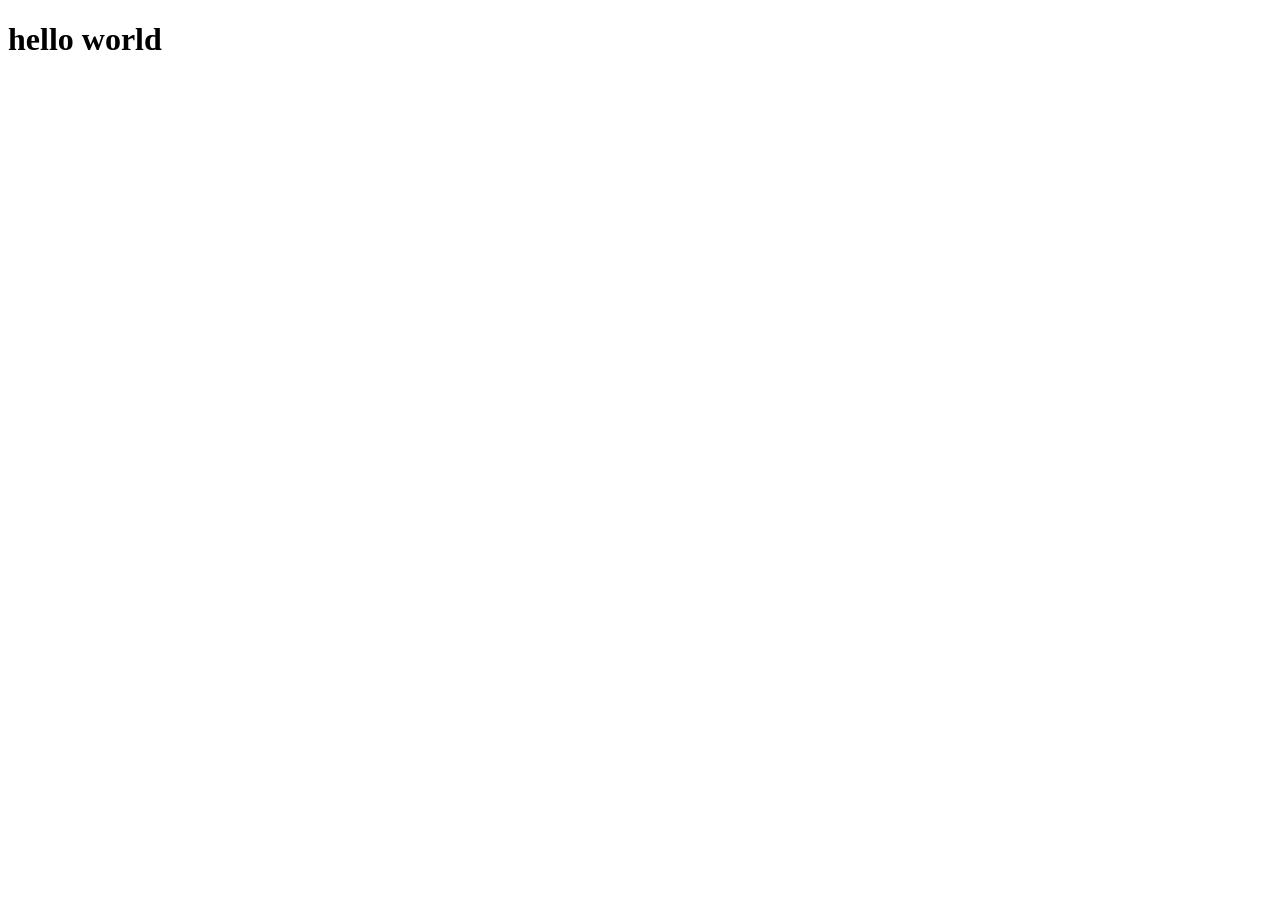
==== index.html @ 40a25dc0 "hello world" ====
<!DOCTYPE html>
<html lang="en">
<head>
    <meta charset="UTF-8">
    <meta name="viewport" content="width=device-width, initial-scale=1.0">
    <title>Document</title>
</head>
<body>
    <h1> hello world</h1>
    
</body>
</html>
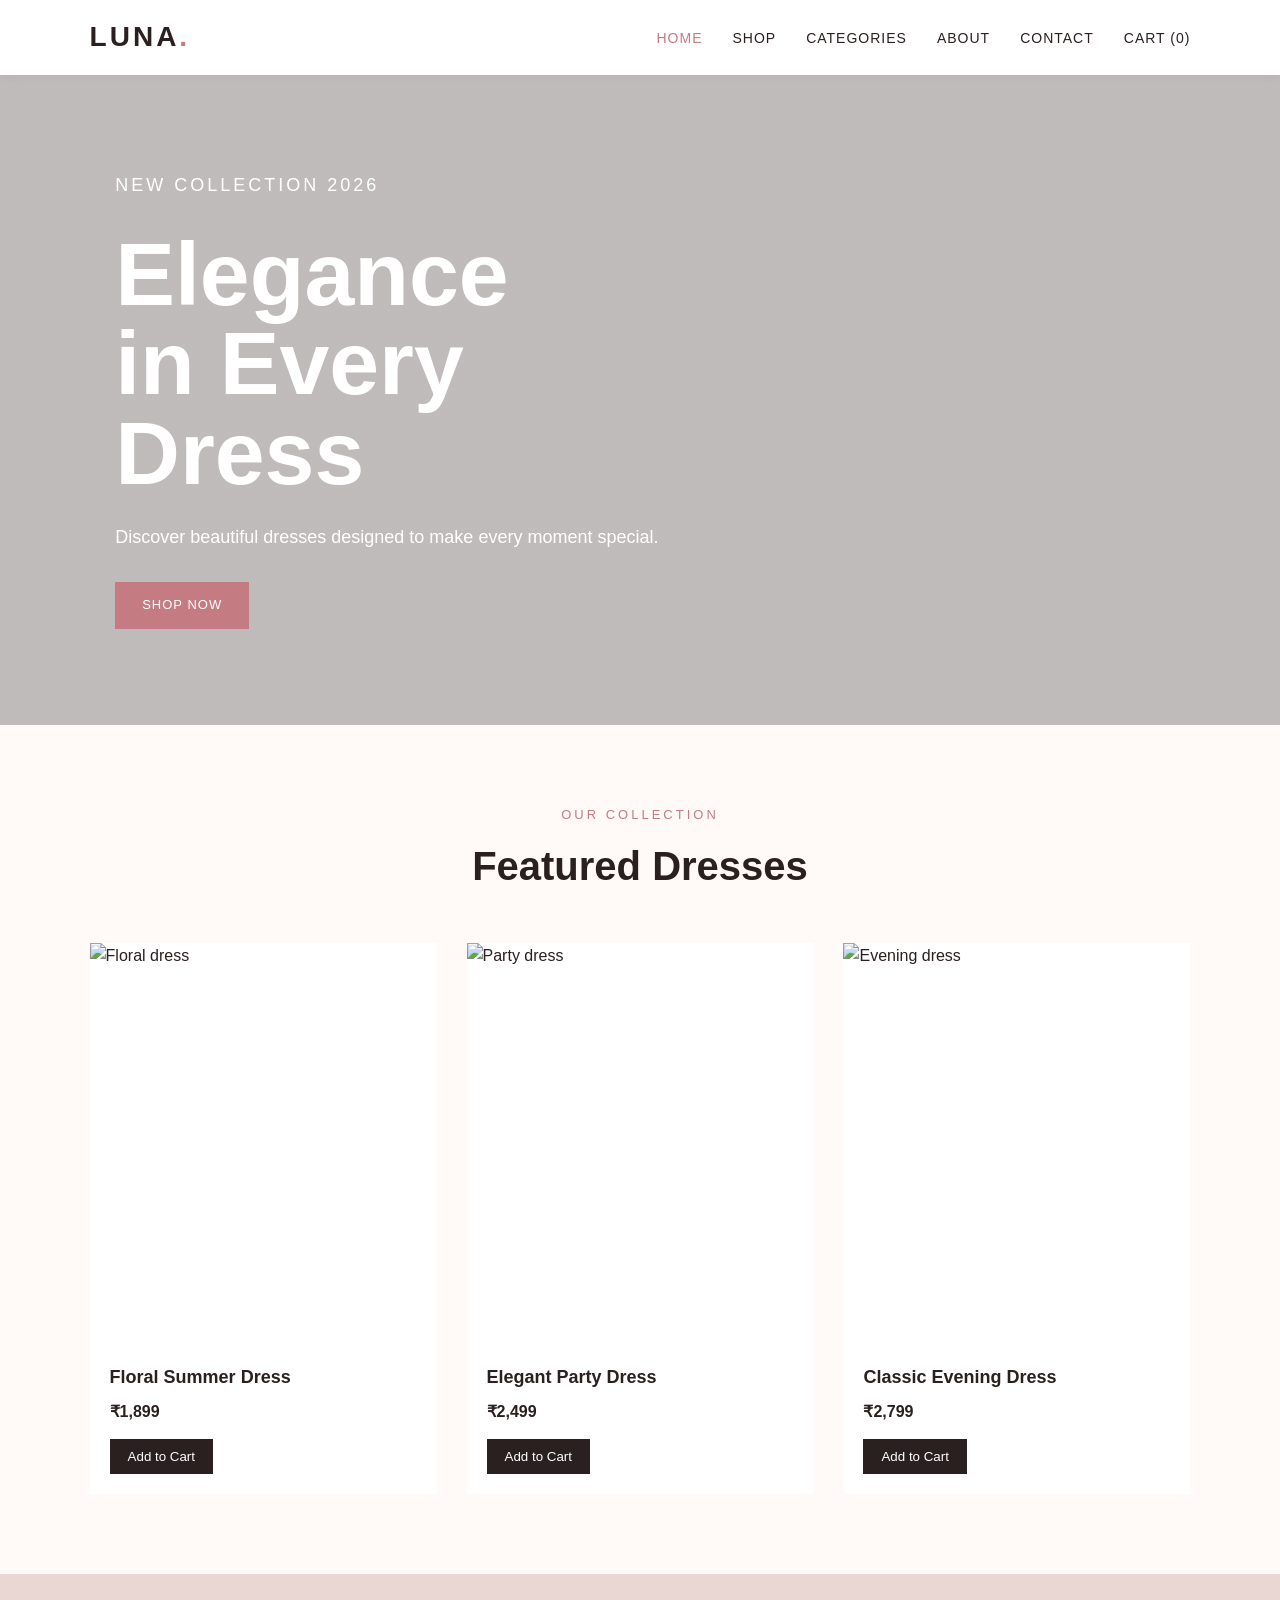
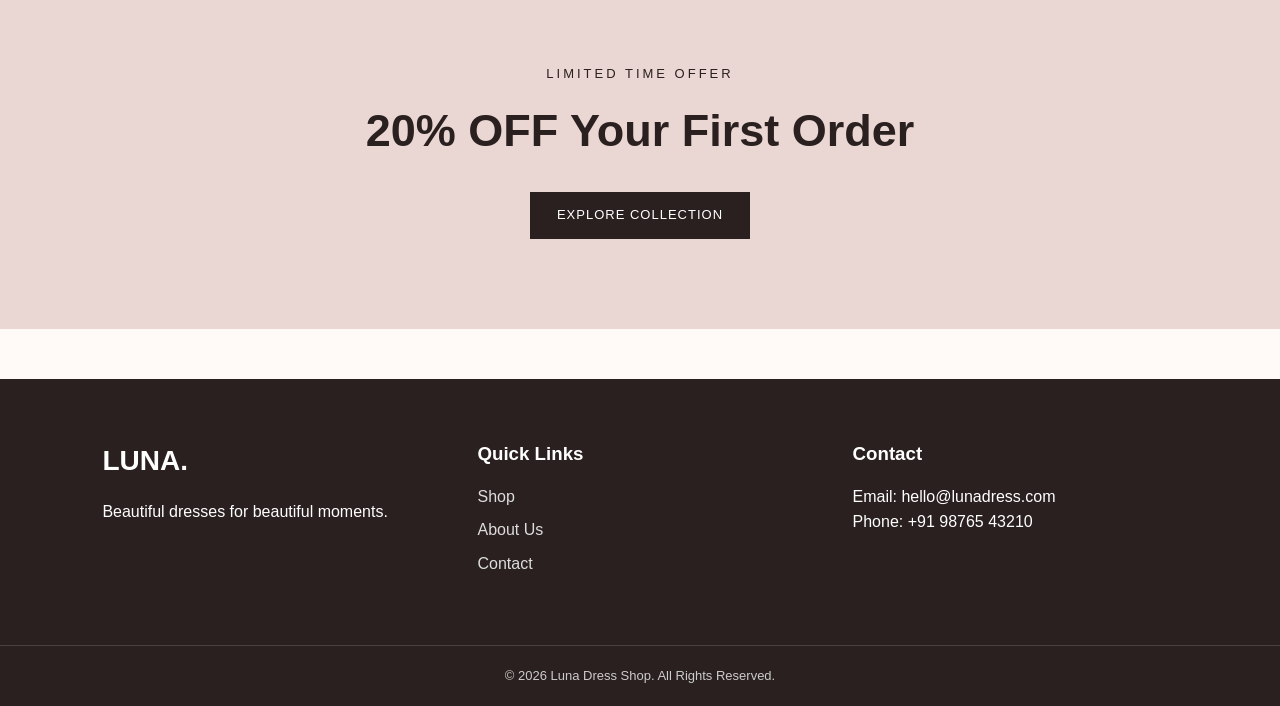
==== commit eddd3f4c: "dress shop code added" ====
--- a/index.html
+++ b/index.html
@@ -3,10 +3,136 @@
 <head>
     <meta charset="UTF-8">
     <meta name="viewport" content="width=device-width, initial-scale=1.0">
-    <title>Document</title>
+    <title>Luna Dress Shop | Home</title>
+    <link rel="stylesheet" href="css/style.css">
 </head>
+
 <body>
-    <h1> hello world</h1>
-    
+
+<header>
+    <nav class="navbar">
+        <a href="index.html" class="logo">LUNA<span>.</span></a>
+
+        <ul class="nav-links">
+            <li><a class="active" href="index.html">Home</a></li>
+            <li><a href="shop.html">Shop</a></li>
+            <li><a href="categories.html">Categories</a></li>
+            <li><a href="about.html">About</a></li>
+            <li><a href="contact.html">Contact</a></li>
+            <li>
+                <a href="cart.html" class="cart-link">
+                    Cart (<span id="cart-count">0</span>)
+                </a>
+            </li>
+        </ul>
+
+        <button class="menu-btn" onclick="toggleMenu()">☰</button>
+    </nav>
+</header>
+
+<main>
+
+<section class="hero">
+    <div class="hero-content">
+        <p class="small-title">NEW COLLECTION 2026</p>
+        <h1>Elegance<br>in Every Dress</h1>
+        <p>
+            Discover beautiful dresses designed to make every
+            moment special.
+        </p>
+        <a href="shop.html" class="btn">SHOP NOW</a>
+    </div>
+</section>
+
+<section class="section">
+    <div class="section-title">
+        <p>OUR COLLECTION</p>
+        <h2>Featured Dresses</h2>
+    </div>
+
+    <div class="products">
+
+        <div class="product-card">
+            <div class="product-image">
+                <img src="https://images.unsplash.com/photo-1595777457583-95e059d581b8?auto=format&fit=crop&w=600&q=80" alt="Floral dress">
+            </div>
+            <div class="product-info">
+                <h3>Floral Summer Dress</h3>
+                <p>₹1,899</p>
+                <button class="add-btn"
+                    onclick="addToCart('Floral Summer Dress', 1899)">
+                    Add to Cart
+                </button>
+            </div>
+        </div>
+
+        <div class="product-card">
+            <div class="product-image">
+                <img src="https://images.unsplash.com/photo-1566174053879-31528523f8ae?auto=format&fit=crop&w=600&q=80" alt="Party dress">
+            </div>
+            <div class="product-info">
+                <h3>Elegant Party Dress</h3>
+                <p>₹2,499</p>
+                <button class="add-btn"
+                    onclick="addToCart('Elegant Party Dress', 2499)">
+                    Add to Cart
+                </button>
+            </div>
+        </div>
+
+        <div class="product-card">
+            <div class="product-image">
+                <img src="https://images.unsplash.com/photo-1515372039744-b8f02a3ae446?auto=format&fit=crop&w=600&q=80" alt="Evening dress">
+            </div>
+            <div class="product-info">
+                <h3>Classic Evening Dress</h3>
+                <p>₹2,799</p>
+                <button class="add-btn"
+                    onclick="addToCart('Classic Evening Dress', 2799)">
+                    Add to Cart
+                </button>
+            </div>
+        </div>
+
+    </div>
+</section>
+
+<section class="promo">
+    <div>
+        <p>LIMITED TIME OFFER</p>
+        <h2>20% OFF Your First Order</h2>
+        <a href="shop.html" class="btn light-btn">EXPLORE COLLECTION</a>
+    </div>
+</section>
+
+</main>
+
+<footer>
+    <div class="footer-content">
+        <div>
+            <h2>LUNA.</h2>
+            <p>Beautiful dresses for beautiful moments.</p>
+        </div>
+
+        <div>
+            <h3>Quick Links</h3>
+            <a href="shop.html">Shop</a>
+            <a href="about.html">About Us</a>
+            <a href="contact.html">Contact</a>
+        </div>
+
+        <div>
+            <h3>Contact</h3>
+            <p>Email: hello@lunadress.com</p>
+            <p>Phone: +91 98765 43210</p>
+        </div>
+    </div>
+
+    <div class="copyright">
+        © 2026 Luna Dress Shop. All Rights Reserved.
+    </div>
+</footer>
+
+<script src="js/script.js"></script>
 </body>
 </html>
--- a/css/style.css
+++ b/css/style.css
@@ -0,0 +1,570 @@
+* {
+    margin: 0;
+    padding: 0;
+    box-sizing: border-box;
+}
+
+body {
+    font-family: Arial, Helvetica, sans-serif;
+    color: #29201f;
+    background: #fffaf8;
+    line-height: 1.6;
+}
+
+a {
+    text-decoration: none;
+    color: inherit;
+}
+
+img {
+    width: 100%;
+    display: block;
+}
+
+.navbar {
+    height: 75px;
+    display: flex;
+    align-items: center;
+    justify-content: space-between;
+    padding: 0 7%;
+    background: white;
+    position: relative;
+    z-index: 10;
+    box-shadow: 0 2px 10px rgba(0,0,0,0.05);
+}
+
+.logo {
+    font-size: 28px;
+    font-weight: bold;
+    letter-spacing: 3px;
+}
+
+.logo span {
+    color: #c47b82;
+}
+
+.nav-links {
+    list-style: none;
+    display: flex;
+    gap: 30px;
+    align-items: center;
+}
+
+.nav-links a {
+    font-size: 14px;
+    text-transform: uppercase;
+    letter-spacing: 1px;
+}
+
+.nav-links a:hover,
+.nav-links .active {
+    color: #c47b82;
+}
+
+.menu-btn {
+    display: none;
+    border: none;
+    background: none;
+    font-size: 25px;
+    cursor: pointer;
+}
+
+/* HERO */
+
+.hero {
+    min-height: 650px;
+    background:
+        linear-gradient(
+            rgba(0,0,0,0.25),
+            rgba(0,0,0,0.25)
+        ),
+        url("https://images.unsplash.com/photo-1539109136881-3be0616acf4b?auto=format&fit=crop&w=1600&q=85")
+        center/cover;
+    display: flex;
+    align-items: center;
+    padding-left: 9%;
+}
+
+.hero-content {
+    color: white;
+    max-width: 600px;
+}
+
+.small-title {
+    font-size: 13px;
+    letter-spacing: 3px;
+    margin-bottom: 15px;
+}
+
+.hero h1 {
+    font-size: clamp(50px, 7vw, 90px);
+    line-height: 1;
+    margin-bottom: 25px;
+}
+
+.hero p {
+    font-size: 18px;
+    margin-bottom: 30px;
+}
+
+.btn {
+    display: inline-block;
+    background: #c47b82;
+    color: white;
+    padding: 13px 27px;
+    border: none;
+    cursor: pointer;
+    font-size: 13px;
+    letter-spacing: 1px;
+    transition: 0.3s;
+}
+
+.btn:hover {
+    background: #9f5d64;
+    transform: translateY(-2px);
+}
+
+/* SECTIONS */
+
+.section {
+    padding: 80px 7%;
+}
+
+.section-title {
+    text-align: center;
+    margin-bottom: 45px;
+}
+
+.section-title p {
+    color: #c47b82;
+    letter-spacing: 3px;
+    font-size: 13px;
+}
+
+.section-title h2 {
+    font-size: 40px;
+    margin-top: 8px;
+}
+
+.products {
+    display: grid;
+    grid-template-columns: repeat(3, 1fr);
+    gap: 30px;
+}
+
+.product-card {
+    background: white;
+    overflow: hidden;
+    transition: 0.3s;
+}
+
+.product-card:hover {
+    transform: translateY(-5px);
+    box-shadow: 0 10px 30px rgba(0,0,0,0.08);
+}
+
+.product-card img {
+    height: 400px;
+    object-fit: cover;
+}
+
+.product-info {
+    padding: 20px;
+}
+
+.product-info h3 {
+    margin-bottom: 7px;
+    font-size: 18px;
+}
+
+.product-info p {
+    font-weight: bold;
+    margin-bottom: 15px;
+}
+
+.add-btn {
+    border: none;
+    background: #29201f;
+    color: white;
+    padding: 10px 18px;
+    cursor: pointer;
+}
+
+.add-btn:hover {
+    background: #c47b82;
+}
+
+/* PROMO */
+
+.promo {
+    background: #ead6d2;
+    padding: 90px 10%;
+    text-align: center;
+}
+
+.promo p {
+    letter-spacing: 3px;
+    font-size: 13px;
+}
+
+.promo h2 {
+    font-size: 45px;
+    margin: 10px 0 25px;
+}
+
+.light-btn {
+    background: #29201f;
+}
+
+/* PAGE BANNER */
+
+.page-banner {
+    background: #ead6d2;
+    text-align: center;
+    padding: 75px 20px;
+}
+
+.page-banner h1 {
+    font-size: 50px;
+    margin-bottom: 10px;
+}
+
+.page-banner p {
+    color: #665958;
+}
+
+/* FILTER */
+
+.filter-buttons {
+    text-align: center;
+    margin-bottom: 40px;
+}
+
+.filter-buttons button {
+    padding: 11px 22px;
+    margin: 5px;
+    border: 1px solid #c47b82;
+    background: transparent;
+    cursor: pointer;
+}
+
+.filter-buttons button:hover {
+    background: #c47b82;
+    color: white;
+}
+
+/* CATEGORIES */
+
+.category-section {
+    padding: 80px 7%;
+    display: grid;
+    grid-template-columns: repeat(3, 1fr);
+    gap: 30px;
+}
+
+.category-card {
+    background: white;
+    box-shadow: 0 5px 20px rgba(0,0,0,0.07);
+}
+
+.category-card img {
+    height: 450px;
+    object-fit: cover;
+}
+
+.category-card div {
+    padding: 25px;
+}
+
+.category-card h2 {
+    margin-bottom: 10px;
+}
+
+.category-card p {
+    margin-bottom: 20px;
+}
+
+/* ABOUT */
+
+.about-section {
+    padding: 90px 8%;
+    display: grid;
+    grid-template-columns: 1fr 1fr;
+    gap: 70px;
+    align-items: center;
+}
+
+.about-image img {
+    height: 600px;
+    object-fit: cover;
+}
+
+.about-content h2 {
+    font-size: 45px;
+    line-height: 1.15;
+    margin-bottom: 25px;
+}
+
+.about-content p {
+    margin-bottom: 20px;
+}
+
+.values {
+    padding: 60px 8%;
+    display: grid;
+    grid-template-columns: repeat(3, 1fr);
+    gap: 30px;
+    text-align: center;
+    background: #ead6d2;
+}
+
+.values div {
+    padding: 25px;
+}
+
+.values h3 {
+    font-size: 22px;
+    margin-bottom: 10px;
+}
+
+/* CART */
+
+.cart-section {
+    padding: 80px 8%;
+    min-height: 500px;
+}
+
+.cart-item {
+    background: white;
+    padding: 20px;
+    margin-bottom: 15px;
+    display: flex;
+    justify-content: space-between;
+    align-items: center;
+    box-shadow: 0 3px 12px rgba(0,0,0,0.06);
+}
+
+.cart-item h3 {
+    margin-bottom: 5px;
+}
+
+.quantity-controls {
+    display: flex;
+    gap: 10px;
+    align-items: center;
+}
+
+.quantity-controls button {
+    border: 1px solid #ddd;
+    background: white;
+    padding: 5px 12px;
+    cursor: pointer;
+}
+
+.remove-btn {
+    background: #29201f !important;
+    color: white;
+}
+
+.cart-summary {
+    max-width: 450px;
+    margin: 40px 0 0 auto;
+    background: white;
+    padding: 30px;
+    box-shadow: 0 5px 20px rgba(0,0,0,0.07);
+}
+
+.summary-row {
+    display: flex;
+    justify-content: space-between;
+    padding: 12px 0;
+}
+
+.total {
+    font-size: 21px;
+    font-weight: bold;
+}
+
+.checkout-btn {
+    width: 100%;
+    padding: 15px;
+    border: none;
+    background: #c47b82;
+    color: white;
+    cursor: pointer;
+    margin-top: 15px;
+}
+
+/* CONTACT */
+
+.contact-section {
+    padding: 80px 8%;
+    display: grid;
+    grid-template-columns: 1fr 1fr;
+    gap: 70px;
+}
+
+.contact-info h2,
+.contact-form h2 {
+    font-size: 35px;
+    margin-bottom: 25px;
+}
+
+.contact-box {
+    padding: 20px 0;
+    border-bottom: 1px solid #ddd;
+}
+
+.contact-box h3 {
+    margin-bottom: 5px;
+}
+
+.contact-form {
+    background: white;
+    padding: 35px;
+    box-shadow: 0 5px 25px rgba(0,0,0,0.07);
+}
+
+.contact-form input,
+.contact-form textarea {
+    width: 100%;
+    border: 1px solid #ddd;
+    padding: 14px;
+    margin-bottom: 15px;
+    font-family: inherit;
+    outline: none;
+}
+
+.contact-form input:focus,
+.contact-form textarea:focus {
+    border-color: #c47b82;
+}
+
+#form-message {
+    margin-top: 15px;
+    color: #c47b82;
+    font-weight: bold;
+}
+
+/* FOOTER */
+
+footer {
+    background: #29201f;
+    color: white;
+    margin-top: 50px;
+}
+
+.footer-content {
+    padding: 60px 8%;
+    display: grid;
+    grid-template-columns: repeat(3, 1fr);
+    gap: 50px;
+}
+
+.footer-content h2 {
+    font-size: 28px;
+    margin-bottom: 15px;
+}
+
+.footer-content h3 {
+    margin-bottom: 15px;
+}
+
+.footer-content a {
+    display: block;
+    margin-bottom: 8px;
+    color: #ddd;
+}
+
+.footer-content a:hover {
+    color: #c47b82;
+}
+
+.copyright {
+    text-align: center;
+    border-top: 1px solid #4a4140;
+    padding: 20px;
+    color: #ccc;
+    font-size: 13px;
+}
+
+/* MOBILE */
+
+@media (max-width: 768px) {
+
+    .navbar {
+        padding: 0 5%;
+    }
+
+    .menu-btn {
+        display: block;
+    }
+
+    .nav-links {
+        display: none;
+        position: absolute;
+        top: 75px;
+        left: 0;
+        width: 100%;
+        background: white;
+        flex-direction: column;
+        padding: 25px;
+        gap: 20px;
+    }
+
+    .nav-links.show {
+        display: flex;
+    }
+
+    .hero {
+        min-height: 600px;
+        padding: 30px;
+    }
+
+    .hero h1 {
+        font-size: 55px;
+    }
+
+    .products {
+        grid-template-columns: 1fr;
+    }
+
+    .category-section {
+        grid-template-columns: 1fr;
+    }
+
+    .about-section {
+        grid-template-columns: 1fr;
+        gap: 40px;
+    }
+
+    .about-image img {
+        height: 450px;
+    }
+
+    .values {
+        grid-template-columns: 1fr;
+    }
+
+    .contact-section {
+        grid-template-columns: 1fr;
+    }
+
+    .footer-content {
+        grid-template-columns: 1fr;
+    }
+
+    .promo h2 {
+        font-size: 32px;
+    }
+
+    .page-banner h1 {
+        font-size: 40px;
+    }
+
+    .cart-item {
+        flex-direction: column;
+        gap: 15px;
+        align-items: flex-start;
+    }
+}
